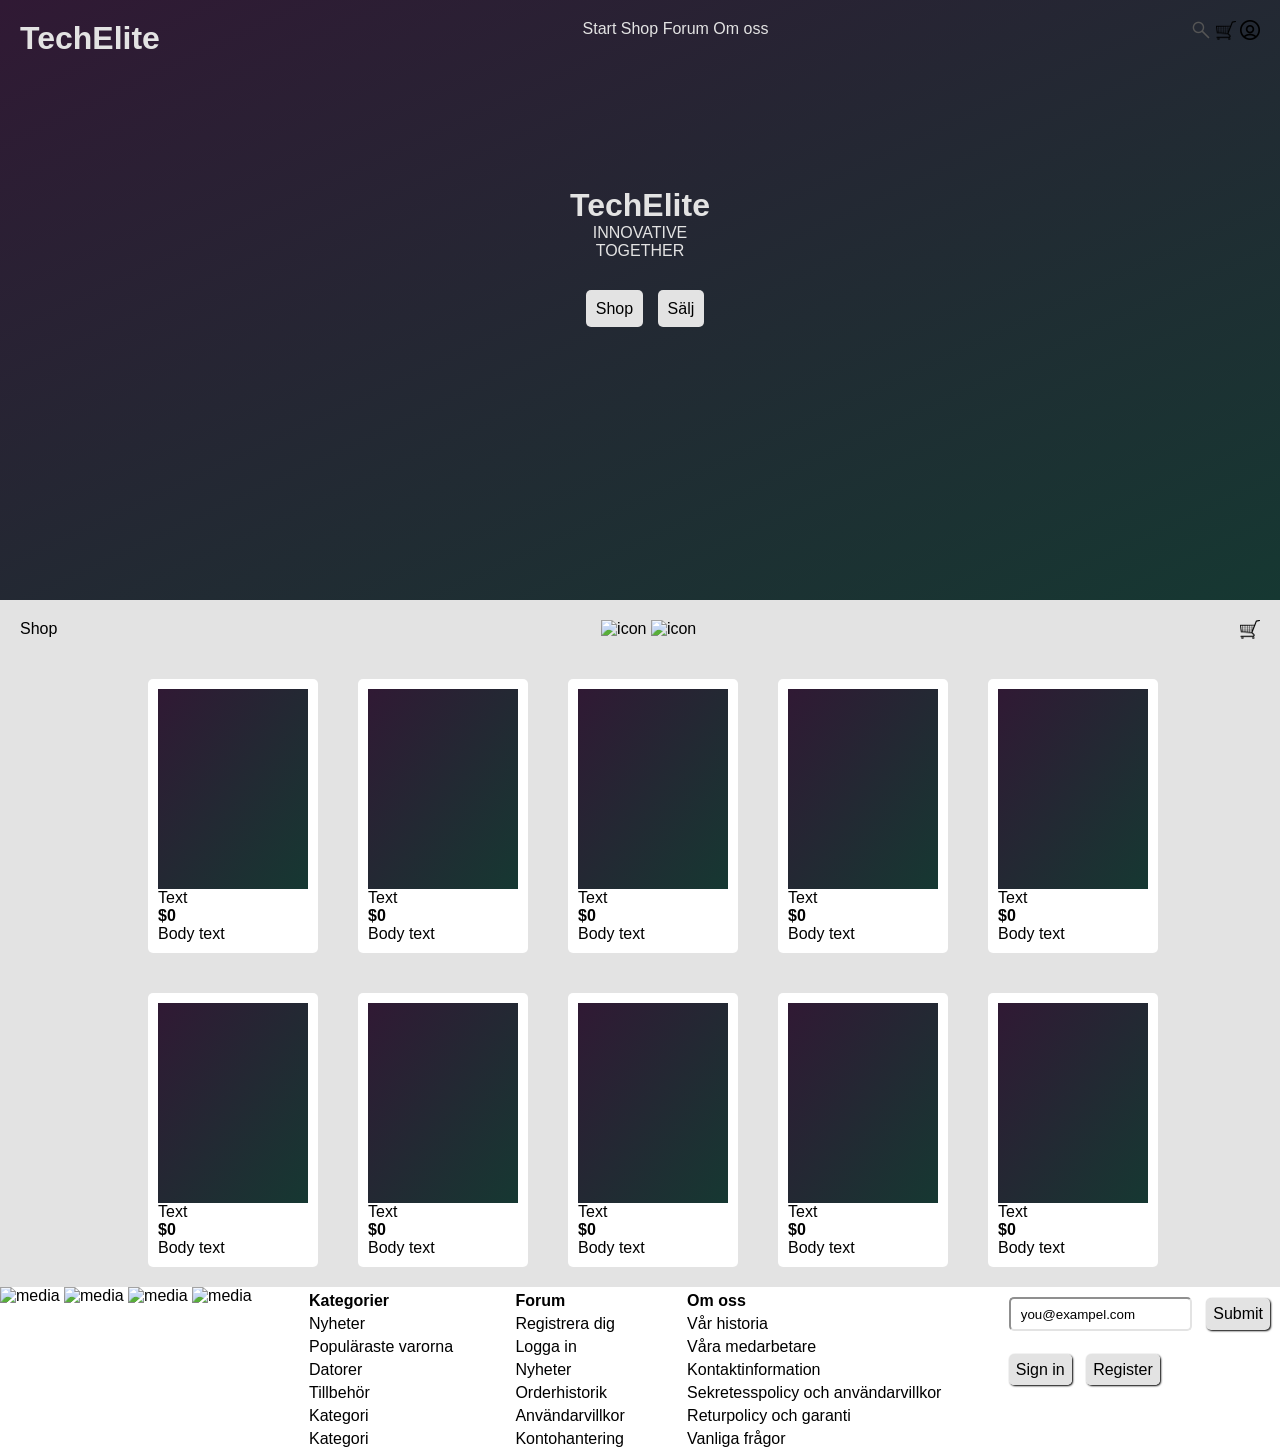
==== index.html @ 3feb5c31 "first commit" ====
<!DOCTYPE html>
<html lang="en">
<head>
    <meta charset="UTF-8">
    <meta name="viewport" content="width=device-width, initial-scale=1.0">
    <title>TechElite</title>
    <link rel="stylesheet" href="style.css">
</head>
<body>
    <header>
        <div class="menu">
            <h1>TechElite</h1>
            <nav>
                <a href="">Start</a>
                <a href="">Shop</a>
                <a href="">Forum</a>
                <a href="">Om oss</a>
            </nav>
            <div class="icons">
                <img src="img/sök.png" alt="Sök">
                <img src="img/cart.png" alt="Varukorg">
                <img src="img/account.png" alt="Logga in">
            </div>
        </div>
        <div class="header-content">
            <h1>TechElite</h1>
            <p>INNOVATIVE</p>
            <p>TOGETHER</p>
            <div class="links">
                <a href="">Shop</a>
                <a href="">Sälj</a>
            </div>
        </div>
    </header>
    <main>
        <div class="filter">
            <p>Shop</p>
            <div class="filter-icons">
                <img src="" alt="icon">
                <img src="" alt="icon">
            </div>
            <img src="img/cart.png" alt="cart">
        </div>
        <article>
            <section>
                <div></div>
                <p>Text</p>
                <p><b>$0</b></p>
                <p>Body text</p>
            </section>
            <section>
                <div></div>
                <p>Text</p>
                <p><b>$0</b></p>
                <p>Body text</p>
            </section>
            <section>
                <div></div>
                <p>Text</p>
                <p><b>$0</b></p>
                <p>Body text</p>
            </section>
            <section>
                <div></div>
                <p>Text</p>
                <p><b>$0</b></p>
                <p>Body text</p>
            </section>
            <section>
                <div></div>
                <p>Text</p>
                <p><b>$0</b></p>
                <p>Body text</p>
            </section>
        </article>
        <article>
            <section>
                <div></div>
                <p>Text</p>
                <p><b>$0</b></p>
                <p>Body text</p>
            </section>
            <section>
                <div></div>
                <p>Text</p>
                <p><b>$0</b></p>
                <p>Body text</p>
            </section>
            <section>
                <div></div>
                <p>Text</p>
                <p><b>$0</b></p>
                <p>Body text</p>
            </section>
            <section>
                <div></div>
                <p>Text</p>
                <p><b>$0</b></p>
                <p>Body text</p>
            </section>
            <section>
                <div></div>
                <p>Text</p>
                <p><b>$0</b></p>
                <p>Body text</p>
            </section>
        </article>
    </main>
    <footer>
        <div class="social-media">
            <img src="" alt="media">
            <img src="" alt="media">
            <img src="" alt="media">
            <img src="" alt="media">
        </div>
        <div class="categories">
            <p><b>Kategorier</b></p>
            <p>Nyheter</p>
            <p>Populäraste varorna</p>
            <p>Datorer</p>
            <p>Tillbehör</p>
            <p>Kategori</p>
            <p>Kategori</p>
        </div>
        <div class="forum">
            <p><b>Forum</b></p>
            <p>Registrera dig</p>
            <p>Logga in</p>
            <p>Nyheter</p>
            <p>Orderhistorik</p>
            <p>Användarvillkor</p>
            <p>Kontohantering</p>
        </div>
        <div class="About">
            <p><b>Om oss</b></p>
            <p>Vår historia</p>
            <p>Våra medarbetare</p>
            <p>Kontaktinformation</p>
            <p>Sekretesspolicy och användarvillkor</p>
            <p>Returpolicy och garanti</p>
            <p>Vanliga frågor</p>
        </div>
        <div class="shortcuts">
            <div class="subscribe">
                <input type="text" id="subscribe" name="subscribe" value="you@exampel.com">
                <input type="submit" id="submit" value="Submit">
            </div>
            <div class="footer-buttons">
                <a href="">Sign in</a>
                <a href="">Register</a>
            </div>
        </div>
    </footer>
</body>
</html>
---- style.css ----
* {
    margin: 0;
    padding: 0;
}

body {
    font-family: Arial, Helvetica, sans-serif;
    background-color: #e3e3e3ff;
}

body a {
    text-decoration: none;
    color: #e3e3e3ff;
}

header {
    background-image: linear-gradient(to bottom right, #301934ff, #163832ff);
    color: #e3e3e3ff;
    height: 600px;
}

.menu, .filter {
    display: flex;
    flex-direction: row;
    justify-content: space-between;
    padding: 20px;
}

.icons img, .filter img {
    width: 20px;
}

.header-content {
    text-align: center;
    margin-top: 110px;
}

.links {
    margin-top: 40px;
}

.links a{
    background-color: #e3e3e3ff;
    color: black;
    padding: 10px;
    border-radius: 5px;
    margin-left: 10px;
}

article {
    display: flex;
    flex-direction: row;
    justify-content: space-between;
    width: 80%;
    margin: auto;
}

section {
    flex-direction: column;
    background-color: white;
    padding: 10px;
    margin: 20px;
    border-radius: 5px;
}

section div {
    height: 200px;
    width: 150px;
    background-image: linear-gradient(to bottom right, #301934ff, #163832ff);
}

footer {
    display: flex;
    flex-direction: row;
    justify-content: space-between;
    background-color: white;
    color: black;
}

footer p {
    margin: 5px;
}

.subscribe {
    padding: 10px;
    margin-bottom: 20px;
}

#subscribe {
    height: 30px;
    border-radius: 5px;
    border-color: #e3e3e3ff;
    padding-left: 10px;
}

.footer-buttons a, #submit{
    background-color: #e3e3e3ff;
    color: black;
    padding: 7px;
    border-radius: 5px;
    margin-left: 10px;
    box-shadow: 1px 1px 2px;
}

#submit {
    border: none;
    font-size: 16px;
}
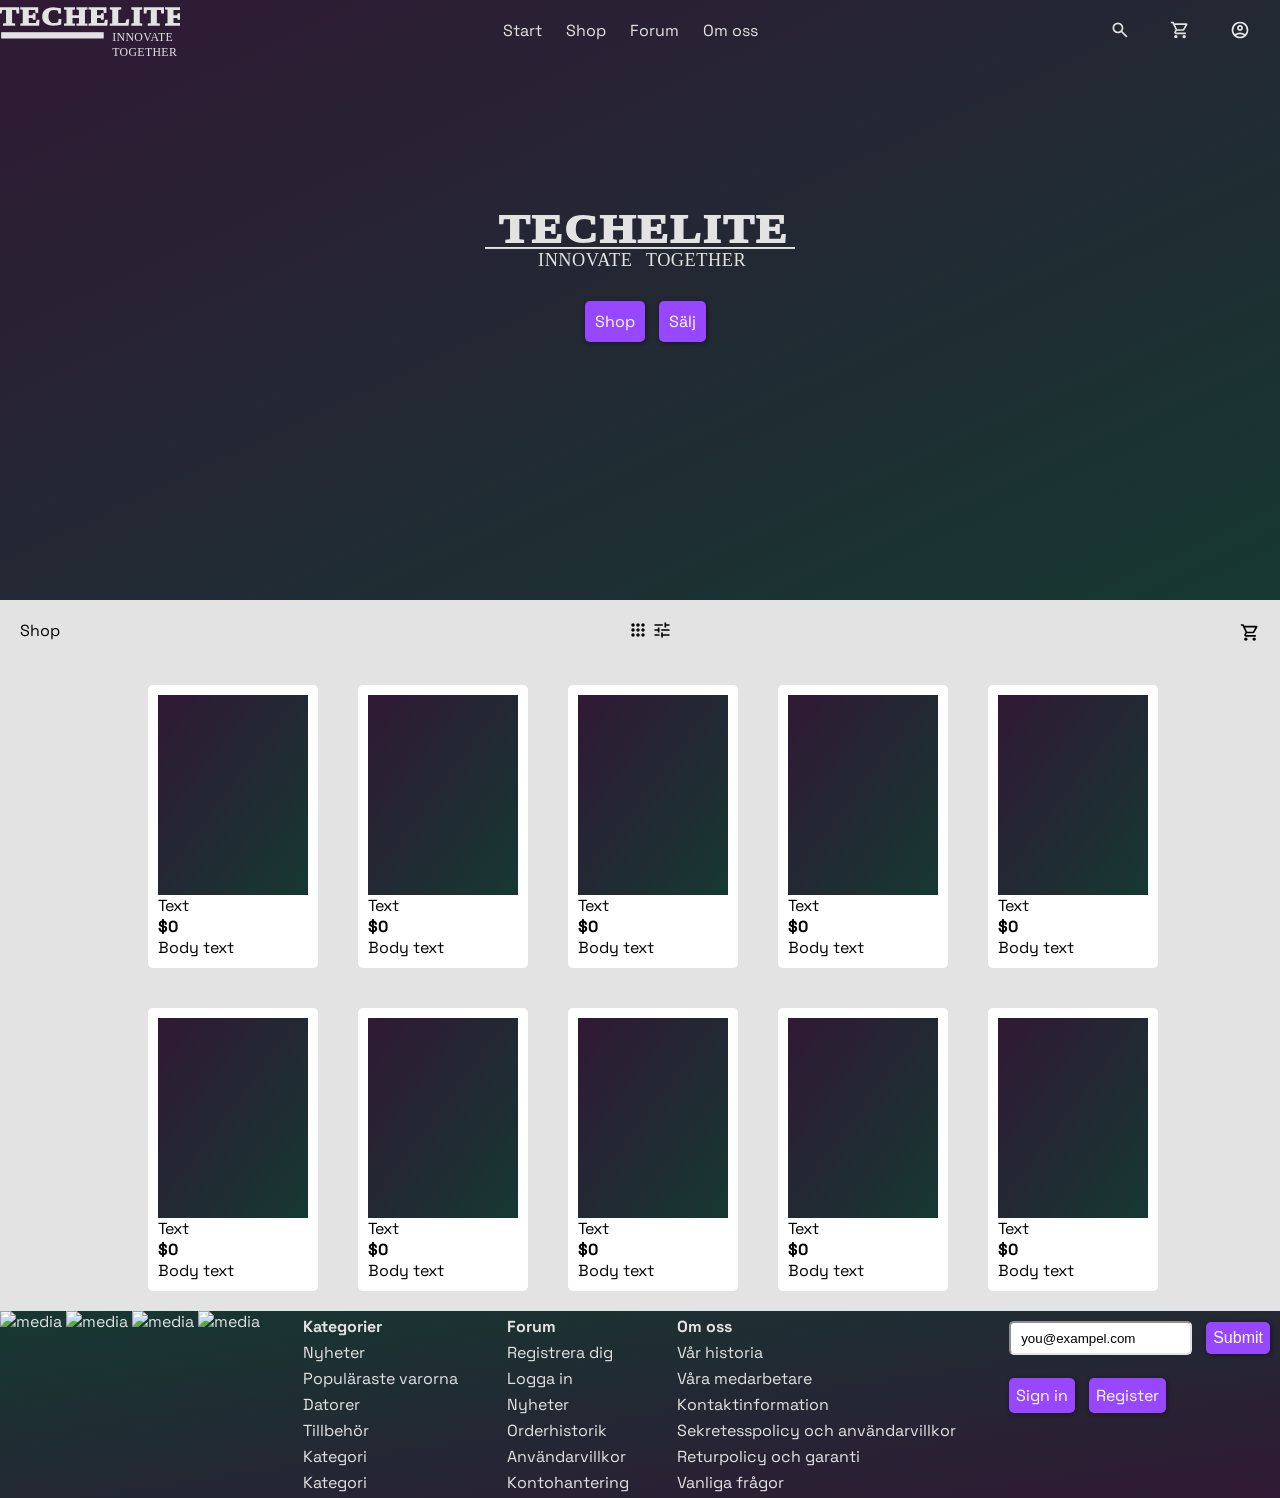
==== commit 1306e8b8: "Continued basic style" ====
--- a/index.html
+++ b/index.html
@@ -5,11 +5,16 @@
     <meta name="viewport" content="width=device-width, initial-scale=1.0">
     <title>TechElite</title>
     <link rel="stylesheet" href="style.css">
+    <link rel="preconnect" href="https://fonts.googleapis.com">
+<link rel="preconnect" href="https://fonts.gstatic.com" crossorigin>
+<link href="https://fonts.googleapis.com/css2?family=Space+Grotesk:wght@300..700&display=swap" rel="stylesheet">
+<link rel="stylesheet" href="https://fonts.googleapis.com/css2?family=Material+Symbols+Outlined:opsz,wght,FILL,GRAD@20..48,100..700,0..1,-50..200&icon_names=shopping_cart" />
+
 </head>
 <body>
     <header>
         <div class="menu">
-            <h1>TechElite</h1>
+            <a href="index.html"><img class="logo" src="img/Logotyper/TechElite.grey.svg" alt="Logotyp"></a>
             <nav>
                 <a href="">Start</a>
                 <a href="">Shop</a>
@@ -17,18 +22,18 @@
                 <a href="">Om oss</a>
             </nav>
             <div class="icons">
-                <img src="img/sök.png" alt="Sök">
-                <img src="img/cart.png" alt="Varukorg">
-                <img src="img/account.png" alt="Logga in">
+                <img src="img/search.svg" alt="Sök">
+                <img src="img/cart.svg" alt="Varukorg">
+                <img src="img/account.svg" alt="Logga in">
             </div>
         </div>
         <div class="header-content">
-            <h1>TechElite</h1>
-            <p>INNOVATIVE</p>
-            <p>TOGETHER</p>
+            <div class="img-box">
+                <img src="img/Logotyper/TechElite.grey.alt2.2.svg" alt="Logotyp 2">
+            </div>
             <div class="links">
-                <a href="">Shop</a>
-                <a href="">Sälj</a>
+                <a class="btn" href="">Shop</a>
+                <a class="btn" href="">Sälj</a>
             </div>
         </div>
     </header>
@@ -36,10 +41,10 @@
         <div class="filter">
             <p>Shop</p>
             <div class="filter-icons">
-                <img src="" alt="icon">
-                <img src="" alt="icon">
+                <img src="img/category_blck.svg" alt="icon">
+                <img src="img/filter_blck.svg" alt="icon">
             </div>
-            <img src="img/cart.png" alt="cart">
+            <img src="img/cart_blck.svg" alt="cart">
         </div>
         <article>
             <section>
@@ -143,11 +148,11 @@
         <div class="shortcuts">
             <div class="subscribe">
                 <input type="text" id="subscribe" name="subscribe" value="you@exampel.com">
-                <input type="submit" id="submit" value="Submit">
+                <input class="btn" type="submit" id="submit" value="Submit">
             </div>
             <div class="footer-buttons">
-                <a href="">Sign in</a>
-                <a href="">Register</a>
+                <a class="btn" href="">Sign in</a>
+                <a class="btn" href="">Register</a>
             </div>
         </div>
     </footer>
--- a/style.css
+++ b/style.css
@@ -1,10 +1,21 @@
+/* 
+Färger:
+Mörkgrön #163832ff
+Mörklila #301934ff
+Ljusgrå #e3e3e3ff
+Blå-lila #9747ffff
+Rosa-lila #a948b3ff
+
+*/
+
+
 * {
     margin: 0;
     padding: 0;
 }
 
 body {
-    font-family: Arial, Helvetica, sans-serif;
+    font-family: "Space Grotesk", sans-serif;
     background-color: #e3e3e3ff;
 }
 
@@ -19,10 +30,42 @@
     height: 600px;
 }
 
+.logo {
+    width: 180px;
+    margin-top: 5px; /* Kanske behöver lösas på bättre sätt*/
+}
+
+.menu {
+    display: flex;
+    align-items: center;
+    max-width: 1400px;
+    margin: 0 auto;
+
+}
+
+nav a {
+    margin: 0 10px;
+}
+
+nav a:hover{
+    font-weight: bold;
+}
+
 .menu, .filter {
     display: flex;
     flex-direction: row;
     justify-content: space-between;
+}
+
+.icons{
+    display: flex;
+    flex-direction: row;
+    justify-content: space-around;
+    padding: 10px;
+    width: 180px;;
+}
+
+.filter {
     padding: 20px;
 }
 
@@ -31,20 +74,30 @@
 }
 
 .header-content {
-    text-align: center;
-    margin-top: 110px;
+    display: flex;
+    flex-direction: column;
+    row-gap: 40px;
+    align-items: center;
+    height: 100%;
 }
 
-.links {
-    margin-top: 40px;
+.img-box {
+    margin-top: 150px;
 }
 
-.links a{
-    background-color: #e3e3e3ff;
-    color: black;
+
+.btn {
+    background-color: #9747ffff;
+    color: white;
     padding: 10px;
     border-radius: 5px;
     margin-left: 10px;
+    filter: drop-shadow(1px 1px 2px rgba(0, 0, 0, 0.479));
+}
+
+.btn:hover {
+    background-color: rgb(167, 100, 255);
+    font-weight: bold;
 }
 
 article {
@@ -73,8 +126,8 @@
     display: flex;
     flex-direction: row;
     justify-content: space-between;
-    background-color: white;
-    color: black;
+    background-image: linear-gradient(to bottom right, #163832ff, #301934ff);
+    color: #e3e3e3ff;
 }
 
 footer p {
@@ -94,12 +147,12 @@
 }
 
 .footer-buttons a, #submit{
-    background-color: #e3e3e3ff;
-    color: black;
+    /* background-color: #e3e3e3ff;
+    color: black; */
     padding: 7px;
     border-radius: 5px;
     margin-left: 10px;
-    box-shadow: 1px 1px 2px;
+    /* box-shadow: 1px 1px 2px; */
 }
 
 #submit {
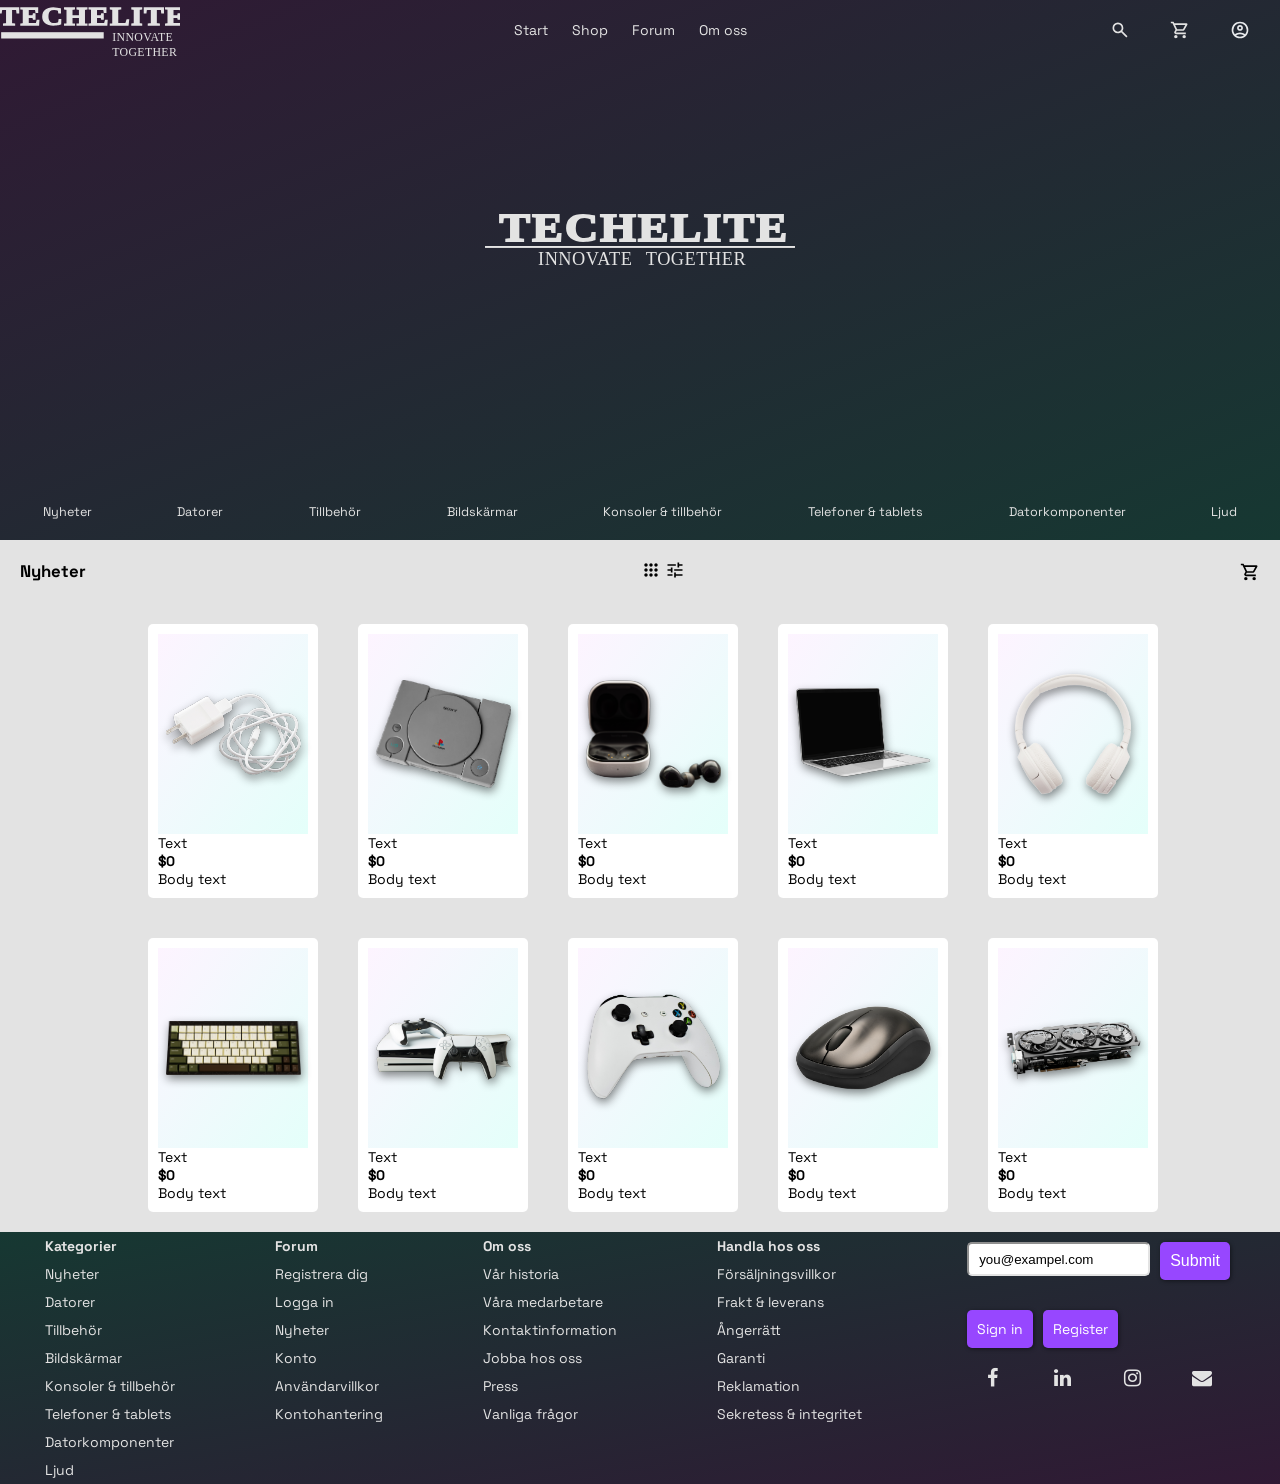
==== commit cd5a9b5e: "Organized files, added product images, edited footer, header, menu etc." ====
--- a/index.html
+++ b/index.html
@@ -4,17 +4,18 @@
     <meta charset="UTF-8">
     <meta name="viewport" content="width=device-width, initial-scale=1.0">
     <title>TechElite</title>
-    <link rel="stylesheet" href="style.css">
+    <link rel="stylesheet" href="CSS/index.css">
     <link rel="preconnect" href="https://fonts.googleapis.com">
 <link rel="preconnect" href="https://fonts.gstatic.com" crossorigin>
 <link href="https://fonts.googleapis.com/css2?family=Space+Grotesk:wght@300..700&display=swap" rel="stylesheet">
 <link rel="stylesheet" href="https://fonts.googleapis.com/css2?family=Material+Symbols+Outlined:opsz,wght,FILL,GRAD@20..48,100..700,0..1,-50..200&icon_names=shopping_cart" />
+<link rel="stylesheet" href="https://cdnjs.cloudflare.com/ajax/libs/font-awesome/4.7.0/css/font-awesome.min.css">
 
 </head>
 <body>
     <header>
         <div class="menu">
-            <a href="index.html"><img class="logo" src="img/Logotyper/TechElite.grey.svg" alt="Logotyp"></a>
+            <a href="index.html"><img class="logo" src="img/Logos/TechElite.grey.svg" alt="Logotyp"></a>
             <nav>
                 <a href="">Start</a>
                 <a href="">Shop</a>
@@ -22,57 +23,74 @@
                 <a href="">Om oss</a>
             </nav>
             <div class="icons">
-                <img src="img/search.svg" alt="Sök">
-                <img src="img/cart.svg" alt="Varukorg">
-                <img src="img/account.svg" alt="Logga in">
+                <img src="img/Icons/search.svg" alt="Sök">
+                <img src="img/Icons/cart.svg" alt="Varukorg">
+                <img src="img/Icons/account.svg" alt="Logga in">
             </div>
         </div>
         <div class="header-content">
             <div class="img-box">
-                <img src="img/Logotyper/TechElite.grey.alt2.2.svg" alt="Logotyp 2">
-            </div>
-            <div class="links">
-                <a class="btn" href="">Shop</a>
-                <a class="btn" href="">Sälj</a>
-            </div>
+                <img class="logo2" src="img/Logos/TechElite.grey.alt2.2.svg" alt="Logotyp 2">
+            </div>
+            
+        </div>
+        <div class="links">
+            <a class="" href="#">Nyheter</a>
+            <a class="" href="#">Datorer</a>
+            <a class="" href="#">Tillbehör</a>
+            <a class="" href="#">Bildskärmar</a>
+            <a class="" href="#">Konsoler & tillbehör</a>
+            <a class="" href="#">Telefoner & tablets</a>
+            <a class="" href="#">Datorkomponenter</a>
+            <a class="" href="#">Ljud</a>
         </div>
     </header>
     <main>
         <div class="filter">
-            <p>Shop</p>
+            <h2>Nyheter</h2>
             <div class="filter-icons">
-                <img src="img/category_blck.svg" alt="icon">
-                <img src="img/filter_blck.svg" alt="icon">
-            </div>
-            <img src="img/cart_blck.svg" alt="cart">
+                <img src="img/Icons/category_blck.svg" alt="icon">
+                <img src="img/Icons/filter_blck.svg" alt="icon">
+            </div>
+            <img src="img/Icons/cart_blck.svg" alt="cart">
         </div>
         <article>
             <section>
-                <div></div>
-                <p>Text</p>
-                <p><b>$0</b></p>
-                <p>Body text</p>
-            </section>
-            <section>
-                <div></div>
-                <p>Text</p>
-                <p><b>$0</b></p>
-                <p>Body text</p>
-            </section>
-            <section>
-                <div></div>
-                <p>Text</p>
-                <p><b>$0</b></p>
-                <p>Body text</p>
-            </section>
-            <section>
-                <div></div>
-                <p>Text</p>
-                <p><b>$0</b></p>
-                <p>Body text</p>
-            </section>
-            <section>
-                <div></div>
+                <div class="products">
+                    <img src="img/Products/Charger/Charger2.svg" alt="">
+                </div>
+                <p>Text</p>
+                <p><b>$0</b></p>
+                <p>Body text</p>
+            </section>
+            <section>
+                <div class="products">
+                    <img src="img/Products/Consoles/Console2.svg" alt="">
+                </div>
+                <p>Text</p>
+                <p><b>$0</b></p>
+                <p>Body text</p>
+            </section>
+            <section>
+                <div class="products">
+                    <img src="img/Products/Earbuds/Buds2.svg" alt="">
+                </div>
+                <p>Text</p>
+                <p><b>$0</b></p>
+                <p>Body text</p>
+            </section>
+            <section>
+                <div class="products">
+                    <img src="img/Products/Laptop/Laptop1.svg" alt="">
+                </div>
+                <p>Text</p>
+                <p><b>$0</b></p>
+                <p>Body text</p>
+            </section>
+            <section>
+                <div class="products">
+                    <img src="img/Products/Headphones/Headphones1.svg" alt="">
+                </div>
                 <p>Text</p>
                 <p><b>$0</b></p>
                 <p>Body text</p>
@@ -80,31 +98,41 @@
         </article>
         <article>
             <section>
-                <div></div>
-                <p>Text</p>
-                <p><b>$0</b></p>
-                <p>Body text</p>
-            </section>
-            <section>
-                <div></div>
-                <p>Text</p>
-                <p><b>$0</b></p>
-                <p>Body text</p>
-            </section>
-            <section>
-                <div></div>
-                <p>Text</p>
-                <p><b>$0</b></p>
-                <p>Body text</p>
-            </section>
-            <section>
-                <div></div>
-                <p>Text</p>
-                <p><b>$0</b></p>
-                <p>Body text</p>
-            </section>
-            <section>
-                <div></div>
+                <div class="products">
+                    <img src="img/Products/Keyboard/Keyboard1.svg" alt="">
+                </div>
+                <p>Text</p>
+                <p><b>$0</b></p>
+                <p>Body text</p>
+            </section>
+            <section>
+                <div class="products">
+                    <img src="img/Products/Consoles/Console1.svg" alt="">
+                </div>
+                <p>Text</p>
+                <p><b>$0</b></p>
+                <p>Body text</p>
+            </section>
+            <section>
+                <div class="products">
+                    <img src="img/Products/Controllers/Controller3.svg" alt="">
+                </div>
+                <p>Text</p>
+                <p><b>$0</b></p>
+                <p>Body text</p>
+            </section>
+            <section>
+                <div class="products">
+                    <img src="img/Products/Mouse/Mouse1.svg" alt="">
+                </div>
+                <p>Text</p>
+                <p><b>$0</b></p>
+                <p>Body text</p>
+            </section>
+            <section>
+                <div class="products">
+                    <img src="img/Products/Components/GPU3.svg" alt="">
+                </div>
                 <p>Text</p>
                 <p><b>$0</b></p>
                 <p>Body text</p>
@@ -112,49 +140,64 @@
         </article>
     </main>
     <footer>
-        <div class="social-media">
-            <img src="" alt="media">
-            <img src="" alt="media">
-            <img src="" alt="media">
-            <img src="" alt="media">
-        </div>
-        <div class="categories">
-            <p><b>Kategorier</b></p>
-            <p>Nyheter</p>
-            <p>Populäraste varorna</p>
-            <p>Datorer</p>
-            <p>Tillbehör</p>
-            <p>Kategori</p>
-            <p>Kategori</p>
-        </div>
-        <div class="forum">
-            <p><b>Forum</b></p>
-            <p>Registrera dig</p>
-            <p>Logga in</p>
-            <p>Nyheter</p>
-            <p>Orderhistorik</p>
-            <p>Användarvillkor</p>
-            <p>Kontohantering</p>
-        </div>
-        <div class="About">
-            <p><b>Om oss</b></p>
-            <p>Vår historia</p>
-            <p>Våra medarbetare</p>
-            <p>Kontaktinformation</p>
-            <p>Sekretesspolicy och användarvillkor</p>
-            <p>Returpolicy och garanti</p>
-            <p>Vanliga frågor</p>
-        </div>
-        <div class="shortcuts">
-            <div class="subscribe">
-                <input type="text" id="subscribe" name="subscribe" value="you@exampel.com">
-                <input class="btn" type="submit" id="submit" value="Submit">
-            </div>
-            <div class="footer-buttons">
-                <a class="btn" href="">Sign in</a>
-                <a class="btn" href="">Register</a>
-            </div>
-        </div>
+        <div class="footer-content">
+            <div class="categories">
+                <p><b>Kategorier</b></p>
+                <a class="footer-cat" href="">Nyheter</a>
+                <a class="footer-cat" href="">Datorer</a>
+                <a class="footer-cat" href="">Tillbehör</a>
+                <a class="footer-cat" href="">Bildskärmar</a>
+                <a class="footer-cat" href="">Konsoler & tillbehör</a>
+                <a class="footer-cat" href="">Telefoner & tablets</a>
+                <a class="footer-cat" href="">Datorkomponenter</a>
+                <a class="footer-cat" href="">Ljud</a>
+            </div>
+            <div class="forum">
+                <p><b>Forum</b></p>
+                <a class="footer-cat" href="">Registrera dig</a>
+                <a class="footer-cat" href="">Logga in</a>
+                <a class="footer-cat" href="">Nyheter</a>
+                <a class="footer-cat" href="">Konto</a>
+                <a class="footer-cat" href="">Användarvillkor</a>
+                <a class="footer-cat" href="">Kontohantering</a>
+            </div>
+            <div class="About">
+                <p><b>Om oss</b></p>
+                <a class="footer-cat" href="">Vår historia</a>
+                <a class="footer-cat" href="">Våra medarbetare</a>
+                <a class="footer-cat" href="">Kontaktinformation</a>
+                <a class="footer-cat" href="">Jobba hos oss</a>
+                <a class="footer-cat" href="">Press</a>
+                <a class="footer-cat" href="">Vanliga frågor</a>
+            </div>
+            <div class="Handla">
+                <p><b>Handla hos oss</b></p>
+                <a class="footer-cat" href="">Försäljningsvillkor</a>
+                <a class="footer-cat" href="">Frakt & leverans</a>
+                <a class="footer-cat" href="">Ångerrätt</a>
+                <a class="footer-cat" href="">Garanti</a>
+                <a class="footer-cat" href="">Reklamation</a>
+                <a class="footer-cat" href="">Sekretess & integritet</a>    
+            </div>
+            <div class="shortcuts">
+                <div class="subscribe">
+                    <input type="text" id="subscribe" name="subscribe" value="you@exampel.com">
+                    <input class="btn" type="submit" id="submit" value="Submit">
+                </div>
+                <div class="footer-buttons">
+                    <a class="btn" href="">Sign in</a>
+                    <a class="btn" href="">Register</a>
+                </div>
+                <div class="socials">
+                    <div class="social-media">
+                        <a href="#" class="fa fa-facebook" style="font-size: 20px;"></a>
+                        <a href="#" class="fa fa-linkedin" style="font-size: 20px;"></a>
+                        <a href="#" class="fa fa-instagram" style="font-size: 20px;"></a>
+                        <a href="#" class="fa fa-envelope" style="font-size: 20px;"></a>
+                    </div>
+                </div>
+            </div>
+        </div>        
     </footer>
 </body>
 </html>
--- a/CSS/index.css
+++ b/CSS/index.css
@@ -0,0 +1,231 @@
+/* 
+Färger:
+Mörkgrön #163832ff
+Mörklila #301934ff
+Ljusgrå #e3e3e3ff
+Blå-lila #9747ffff
+Rosa-lila #a948b3ff
+
+*/
+
+
+* {
+    margin: 0;
+    padding: 0;
+}
+
+body {
+    font-family: "Space Grotesk", sans-serif;
+    background-color: #e3e3e3ff;
+    font-size: 14px;
+}
+
+body a {
+    text-decoration: none;
+    color: #e3e3e3ff;
+}
+
+header {
+    display: flex;
+    flex-direction: column;
+    background-image: linear-gradient(to bottom right, #301934ff, #163832ff);
+    color: #e3e3e3ff;
+    height: 60vh;
+}
+
+.logo {
+    width: 180px;
+    margin-top: 5px; /* Kanske behöver lösas på bättre sätt*/
+}
+
+h2 {
+    font-size: 1.2em;
+}
+
+.menu {
+    align-self: start;
+    display: flex;
+    flex-direction: row;
+    align-items: center;
+    justify-content: center;
+    max-width: 1400px;
+    width: 100%;
+    margin: 0 auto;
+
+}
+
+nav a {
+    margin: 0 10px;
+}
+
+nav a:hover{
+    font-weight: bold;
+}
+
+.menu, .filter {
+    display: flex;
+    flex-direction: row;
+    justify-content: space-between;
+}
+
+.icons{
+    display: flex;
+    flex-direction: row;
+    justify-content: space-around;
+    padding: 10px;
+    width: 180px;;
+}
+
+.filter {
+    padding: 20px;
+}
+
+.icons img, .filter img {
+    width: 20px;
+}
+
+.header-content {
+    position: relative;
+    display: flex;
+    flex-direction: column;
+    align-items: center;
+
+}
+
+.img-box {
+    margin-top: 150px;
+}
+
+.links {
+    display: flex;
+    flex-direction: row;
+    justify-content: space-around;
+    width: 100%;
+    max-width: 1400px;
+    margin: auto auto 20px auto;
+    font-size: 0.9em;
+}
+
+.links a:hover {
+    text-decoration: underline;
+}
+
+.btn {
+    background-color: #9747ffff;
+    color: white;
+    padding: 10px;
+    border-radius: 5px;
+    margin-left: 10px;
+    filter: drop-shadow(1px 1px 2px rgba(0, 0, 0, 0.479));
+}
+
+.btn:hover {
+    background-color: rgb(167, 100, 255);
+    font-weight: bold;
+}
+
+article {
+    display: flex;
+    flex-direction: row;
+    justify-content: space-between;
+    width: 80%;
+    margin: auto;
+}
+
+section {
+    flex-direction: column;
+    background-color: white;
+    padding: 10px;
+    margin: 20px;
+    border-radius: 5px;
+}
+
+section div {
+    display: flex;
+    align-items: center;
+    justify-content: center;
+    height: 200px;
+    width: 150px;
+    background-image: linear-gradient(to bottom right, rgb(253, 244, 255), rgb(228, 255, 250));
+}
+
+.products img {
+    max-height: 60%;
+    max-width: 90%;
+    filter: drop-shadow(1px 4px 5px rgba(0, 0, 0, 0.479));
+}
+
+footer {
+    display: flex;
+    justify-content: center;
+    width: 100%;
+    background-image: linear-gradient(to bottom right, #163832ff, #301934ff);
+    color: #e3e3e3ff;
+}
+
+.footer-content {
+    max-width: 1200px;
+    width: 100%;
+    display: flex;
+    flex-direction: row;
+    justify-content: space-between;
+}
+.footer-content div {
+    display: flex;
+    flex-direction: column;
+}
+
+.shortcuts div {
+    display: flex;
+    flex-direction: row;
+    row-gap: 10px;
+}
+
+footer p, .footer-cat{
+    margin: 5px;
+}
+
+.footer-cat:hover {
+    /* text-decoration: underline; */
+    /* transform: scale(1.3, 1.3); */
+    transform: translate(5%) scale(1.2);
+}
+
+.subscribe {
+    padding: 10px;
+    margin-bottom: 20px;
+    display: flex;
+    flex-direction: row;
+}
+
+
+#subscribe {
+    height: 30px;
+    border-radius: 5px;
+    border-color: #e3e3e3ff;
+    padding-left: 10px;
+}
+
+.footer-buttons a, #submit{
+    border-radius: 5px;
+    margin-left: 10px;
+    width: fit-content;
+}
+
+.fa {
+    margin: 20px;
+    width: 30px;
+    text-align: center;
+    text-decoration: none;
+}
+
+.fa:hover {
+    /* font-size: 18px;
+    transform: 3s; */
+    transform: scale(1.4);
+}
+
+#submit {
+    border: none;
+    font-size: 16px;
+}
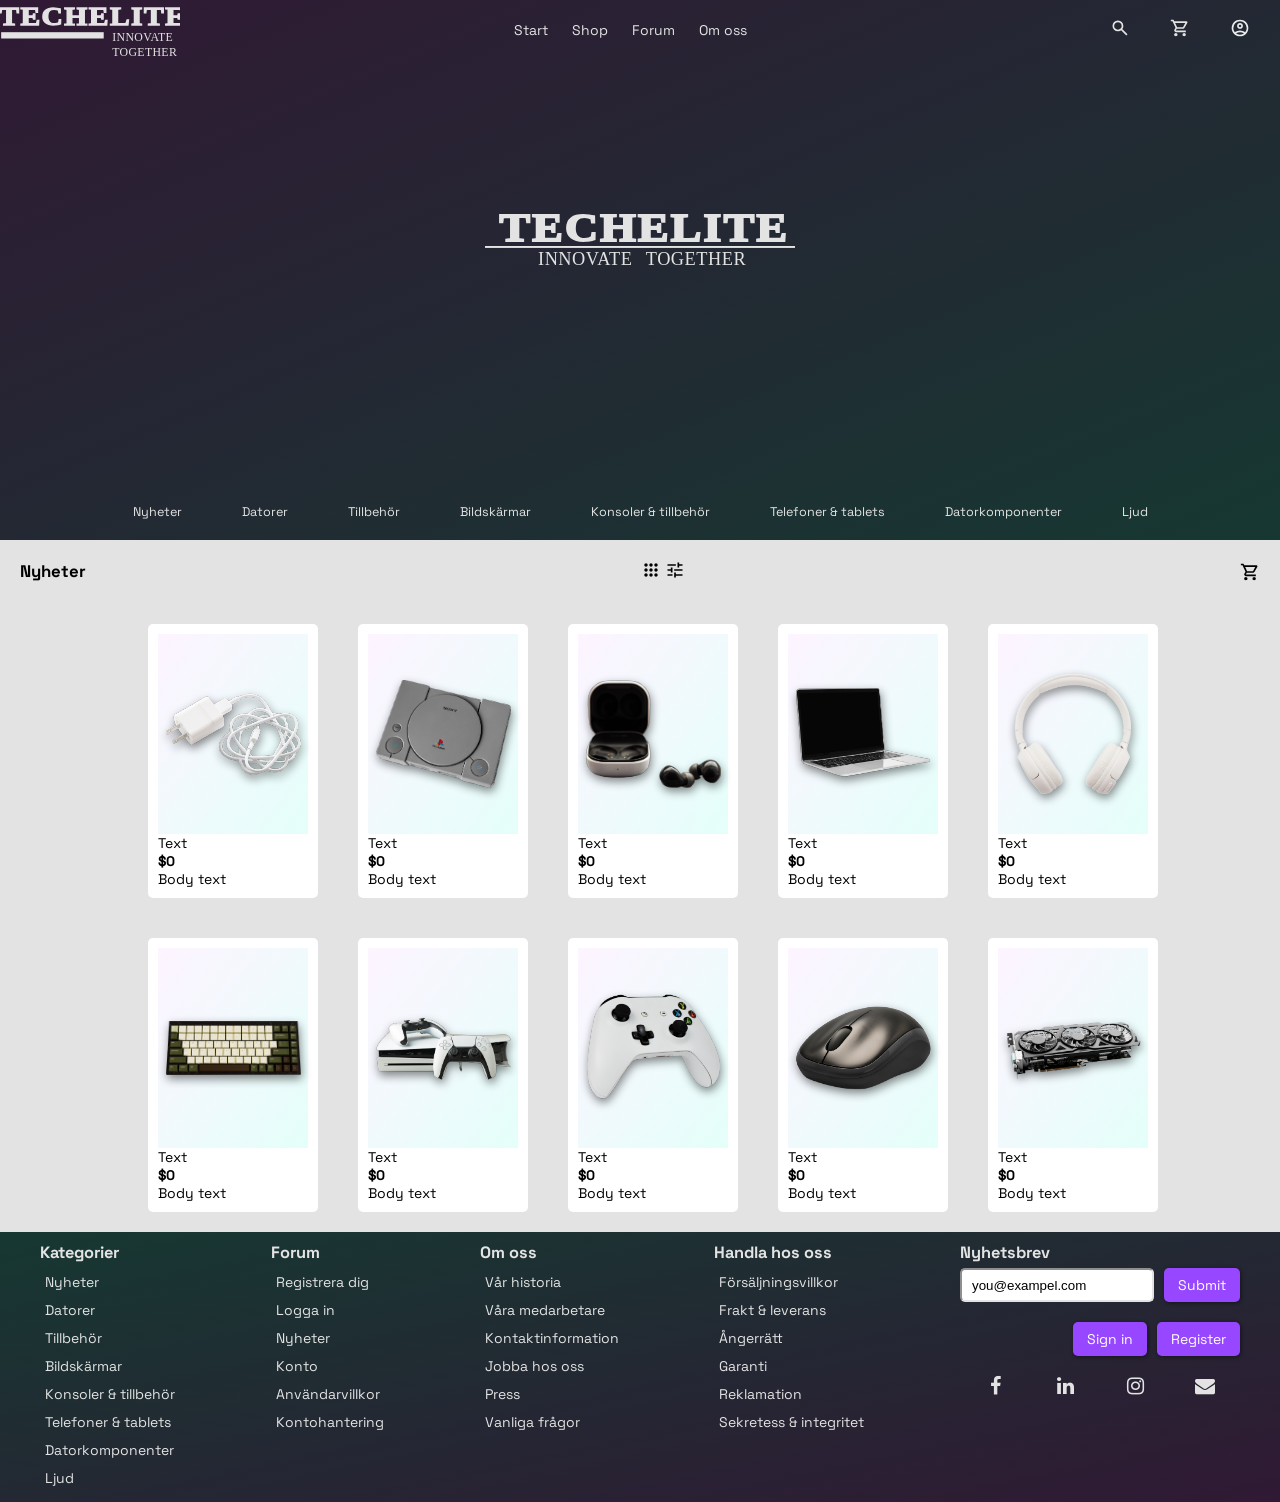
==== commit fc2eab81: "Organized files and fixed small styling inconsistencies" ====
--- a/index.html
+++ b/index.html
@@ -4,6 +4,7 @@
     <meta charset="UTF-8">
     <meta name="viewport" content="width=device-width, initial-scale=1.0">
     <title>TechElite</title>
+    <link rel="stylesheet" href="CSS/style.css">
     <link rel="stylesheet" href="CSS/index.css">
     <link rel="preconnect" href="https://fonts.googleapis.com">
 <link rel="preconnect" href="https://fonts.gstatic.com" crossorigin>
@@ -17,15 +18,15 @@
         <div class="menu">
             <a href="index.html"><img class="logo" src="img/Logos/TechElite.grey.svg" alt="Logotyp"></a>
             <nav>
-                <a href="">Start</a>
+                <a href="index.html">Start</a>
                 <a href="">Shop</a>
                 <a href="">Forum</a>
                 <a href="">Om oss</a>
             </nav>
             <div class="icons">
-                <img src="img/Icons/search.svg" alt="Sök">
-                <img src="img/Icons/cart.svg" alt="Varukorg">
-                <img src="img/Icons/account.svg" alt="Logga in">
+                <a href="#"><img src="img/Icons/search.svg" alt="Sök"></a>
+                <a href="#"><img src="img/Icons/cart.svg" alt="Varukorg"></a>
+                <a href="login.html"><img src="img/Icons/account.svg" alt="Logga in"></a>
             </div>
         </div>
         <div class="header-content">
@@ -142,7 +143,7 @@
     <footer>
         <div class="footer-content">
             <div class="categories">
-                <p><b>Kategorier</b></p>
+                <h3>Kategorier</h3>
                 <a class="footer-cat" href="">Nyheter</a>
                 <a class="footer-cat" href="">Datorer</a>
                 <a class="footer-cat" href="">Tillbehör</a>
@@ -153,7 +154,7 @@
                 <a class="footer-cat" href="">Ljud</a>
             </div>
             <div class="forum">
-                <p><b>Forum</b></p>
+                <h3>Forum</h3>
                 <a class="footer-cat" href="">Registrera dig</a>
                 <a class="footer-cat" href="">Logga in</a>
                 <a class="footer-cat" href="">Nyheter</a>
@@ -162,7 +163,7 @@
                 <a class="footer-cat" href="">Kontohantering</a>
             </div>
             <div class="About">
-                <p><b>Om oss</b></p>
+                <h3>Om oss</h3>
                 <a class="footer-cat" href="">Vår historia</a>
                 <a class="footer-cat" href="">Våra medarbetare</a>
                 <a class="footer-cat" href="">Kontaktinformation</a>
@@ -171,7 +172,7 @@
                 <a class="footer-cat" href="">Vanliga frågor</a>
             </div>
             <div class="Handla">
-                <p><b>Handla hos oss</b></p>
+                <h3>Handla hos oss</h3>
                 <a class="footer-cat" href="">Försäljningsvillkor</a>
                 <a class="footer-cat" href="">Frakt & leverans</a>
                 <a class="footer-cat" href="">Ångerrätt</a>
@@ -180,6 +181,7 @@
                 <a class="footer-cat" href="">Sekretess & integritet</a>    
             </div>
             <div class="shortcuts">
+                <h3>Nyhetsbrev</h3>
                 <div class="subscribe">
                     <input type="text" id="subscribe" name="subscribe" value="you@exampel.com">
                     <input class="btn" type="submit" id="submit" value="Submit">
--- a/CSS/style.css
+++ b/CSS/style.css
@@ -0,0 +1,219 @@
+/* 
+Färger:
+Mörkgrön #163832ff
+Mörklila #301934ff
+Ljusgrå #e3e3e3ff
+Blå-lila #9747ffff
+Rosa-lila #a948b3ff
+
+*/
+
+
+* {
+    margin: 0;
+    padding: 0;
+}
+
+body {
+    font-family: "Space Grotesk", sans-serif;
+    background-color: #e3e3e3ff;
+    font-size: 14px;
+    min-height: 100vh;
+}
+
+body a {
+    text-decoration: none;
+    color: #e3e3e3ff;
+}
+
+header {
+    display: flex;
+    flex-direction: column;
+    background-image: linear-gradient(to bottom right, #301934ff, #163832ff);
+    color: #e3e3e3ff;
+
+}
+
+.logo {
+    width: 180px;
+    margin-top: 5px; /* Kanske behöver lösas på bättre sätt*/
+}
+
+
+.menu {
+    align-self: start;
+    display: flex;
+    flex-direction: row;
+    align-items: center;
+    justify-content: center;
+    max-width: 1400px;
+    width: 100%;
+    margin: 0 auto;
+
+}
+
+nav a {
+    margin: 0 10px;
+}
+
+nav a:hover{
+    font-weight: bold;
+}
+
+.menu {
+    display: flex;
+    flex-direction: row;
+    justify-content: space-between;
+}
+
+.icons{
+    display: flex;
+    flex-direction: row;
+    justify-content: space-around;
+    padding: 10px;
+    width: 180px;
+}
+
+.icons img {
+    width: 20px;
+}
+
+.links {
+    display: flex;
+    flex-direction: row;
+    justify-content: center;
+    align-items: center;
+    width: 100%;
+    max-width: 1400px;
+    margin: auto auto 20px auto;
+    font-size: 0.9em;
+}
+
+.links a {
+    margin: 0 30px;
+}
+
+.links a:hover {
+    text-decoration: underline;
+}
+
+.btn {
+    background-color: #9747ffff;
+    color: white;
+    padding: 8px 14px;
+    border-radius: 5px;
+    filter: drop-shadow(1px 1px 2px rgba(0, 0, 0, 0.479));
+}
+
+.btn:hover {
+    background-color: rgb(167, 100, 255);
+    transform: scale(1.05);
+}
+
+footer btn {
+    margin-left: 10px;
+}
+
+h3 {
+    margin-bottom: 5px;;
+}
+
+footer {
+    display: flex;
+    justify-content: center;
+    left: 0;
+    bottom: 0;
+    position:static;
+    width: 100%;
+    background-image: linear-gradient(to bottom right, #163832ff, #301934ff);
+    color: #e3e3e3ff;
+    padding-top: 10px;
+    padding-bottom: 10px;
+}
+
+.footer-content {
+    max-width: 1200px;
+    width: 100%;
+    display: flex;
+    flex-direction: row;
+    justify-content: space-between;
+}
+.footer-content div {
+    display: flex;
+    flex-direction: column;
+}
+
+.shortcuts {
+    display: flex;
+    flex-direction: column;
+    height: 100%;
+}
+
+.socials {
+    display: flex;
+}
+
+
+
+.shortcuts div {
+    display: flex;
+    flex-direction: row;
+    row-gap: 10px;
+}
+
+footer p, .footer-cat{
+    margin: 5px;
+}
+
+.footer-cat:hover {
+    /* text-decoration: underline; */
+    /* transform: scale(1.3, 1.3); */
+    transform: translate(5%) scale(1.2);
+}
+
+.subscribe {
+
+    margin-bottom: 20px;
+    display: flex;
+    flex-direction: row;
+}
+
+
+#subscribe {
+    height: 30px;
+    border-radius: 5px;
+    border-color: #e3e3e3ff;
+    padding-left: 10px;
+    padding-right: 10px;
+    width: 100%;
+}
+
+.footer-buttons a, #submit{
+    border-radius: 5px;
+    margin-left: 10px;
+}
+
+.footer-buttons {
+    display: flex;
+    flex-direction: row;
+    margin: 0 0 0 auto;
+}
+
+.fa {
+    margin: 20px;
+    width: 30px;
+    text-align: center;
+    text-decoration: none;
+}
+
+.fa:hover {
+    /* font-size: 18px;
+    transform: 3s; */
+    transform: scale(1.4);
+}
+
+#submit {
+    border: none;
+    font-size: 14px;
+    font-family: "Space Grotesk", sans-serif;
+}
--- a/CSS/index.css
+++ b/CSS/index.css
@@ -9,78 +9,28 @@
 */
 
 
-* {
-    margin: 0;
-    padding: 0;
-}
-
-body {
-    font-family: "Space Grotesk", sans-serif;
-    background-color: #e3e3e3ff;
-    font-size: 14px;
-}
-
-body a {
-    text-decoration: none;
-    color: #e3e3e3ff;
-}
-
 header {
-    display: flex;
-    flex-direction: column;
-    background-image: linear-gradient(to bottom right, #301934ff, #163832ff);
-    color: #e3e3e3ff;
     height: 60vh;
 }
 
-.logo {
-    width: 180px;
-    margin-top: 5px; /* Kanske behöver lösas på bättre sätt*/
-}
 
 h2 {
     font-size: 1.2em;
 }
 
-.menu {
-    align-self: start;
-    display: flex;
-    flex-direction: row;
-    align-items: center;
-    justify-content: center;
-    max-width: 1400px;
-    width: 100%;
-    margin: 0 auto;
 
-}
-
-nav a {
-    margin: 0 10px;
-}
-
-nav a:hover{
-    font-weight: bold;
-}
-
-.menu, .filter {
+.filter {
     display: flex;
     flex-direction: row;
     justify-content: space-between;
 }
 
-.icons{
-    display: flex;
-    flex-direction: row;
-    justify-content: space-around;
-    padding: 10px;
-    width: 180px;;
-}
 
 .filter {
     padding: 20px;
 }
 
-.icons img, .filter img {
+.filter img {
     width: 20px;
 }
 
@@ -89,40 +39,17 @@
     display: flex;
     flex-direction: column;
     align-items: center;
-
 }
 
 .img-box {
     margin-top: 150px;
 }
 
-.links {
-    display: flex;
-    flex-direction: row;
-    justify-content: space-around;
-    width: 100%;
-    max-width: 1400px;
-    margin: auto auto 20px auto;
-    font-size: 0.9em;
-}
 
 .links a:hover {
     text-decoration: underline;
 }
 
-.btn {
-    background-color: #9747ffff;
-    color: white;
-    padding: 10px;
-    border-radius: 5px;
-    margin-left: 10px;
-    filter: drop-shadow(1px 1px 2px rgba(0, 0, 0, 0.479));
-}
-
-.btn:hover {
-    background-color: rgb(167, 100, 255);
-    font-weight: bold;
-}
 
 article {
     display: flex;
@@ -154,78 +81,3 @@
     max-width: 90%;
     filter: drop-shadow(1px 4px 5px rgba(0, 0, 0, 0.479));
 }
-
-footer {
-    display: flex;
-    justify-content: center;
-    width: 100%;
-    background-image: linear-gradient(to bottom right, #163832ff, #301934ff);
-    color: #e3e3e3ff;
-}
-
-.footer-content {
-    max-width: 1200px;
-    width: 100%;
-    display: flex;
-    flex-direction: row;
-    justify-content: space-between;
-}
-.footer-content div {
-    display: flex;
-    flex-direction: column;
-}
-
-.shortcuts div {
-    display: flex;
-    flex-direction: row;
-    row-gap: 10px;
-}
-
-footer p, .footer-cat{
-    margin: 5px;
-}
-
-.footer-cat:hover {
-    /* text-decoration: underline; */
-    /* transform: scale(1.3, 1.3); */
-    transform: translate(5%) scale(1.2);
-}
-
-.subscribe {
-    padding: 10px;
-    margin-bottom: 20px;
-    display: flex;
-    flex-direction: row;
-}
-
-
-#subscribe {
-    height: 30px;
-    border-radius: 5px;
-    border-color: #e3e3e3ff;
-    padding-left: 10px;
-}
-
-.footer-buttons a, #submit{
-    border-radius: 5px;
-    margin-left: 10px;
-    width: fit-content;
-}
-
-.fa {
-    margin: 20px;
-    width: 30px;
-    text-align: center;
-    text-decoration: none;
-}
-
-.fa:hover {
-    /* font-size: 18px;
-    transform: 3s; */
-    transform: scale(1.4);
-}
-
-#submit {
-    border: none;
-    font-size: 16px;
-}
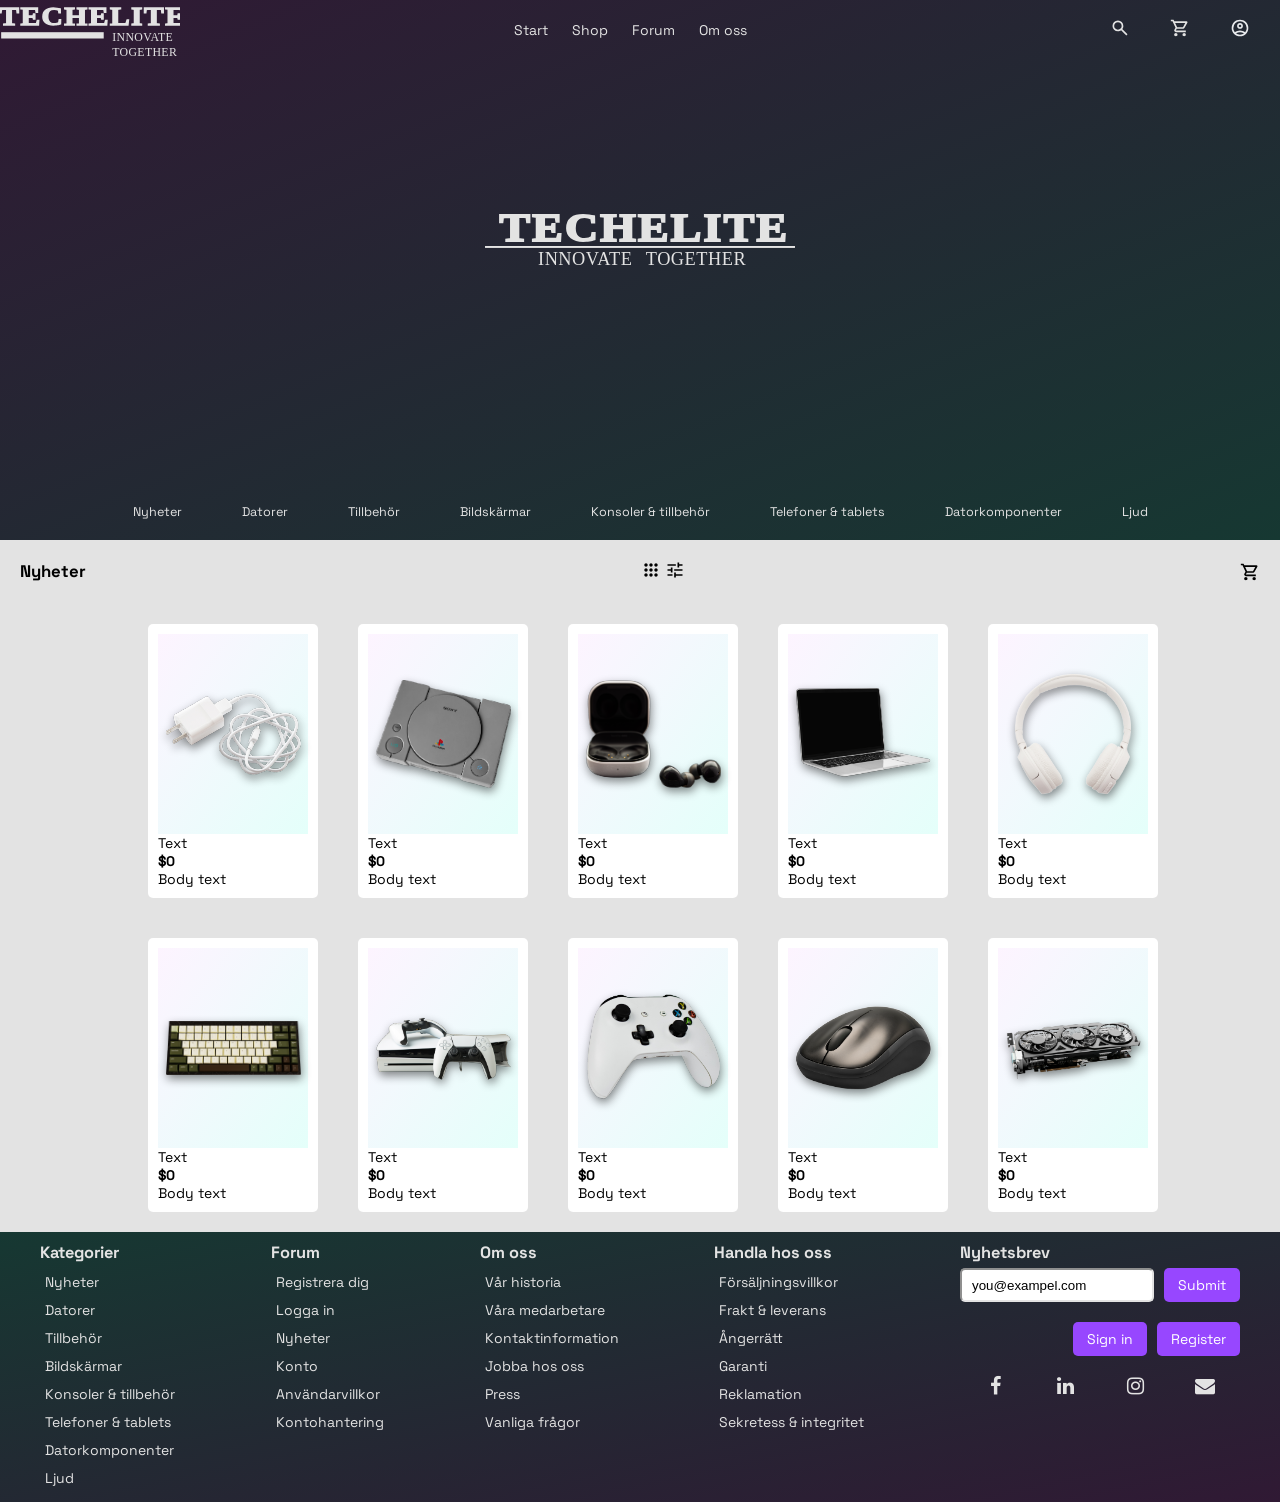
==== commit 0a5006cc: "Enhance login and signup forms with improved layout and functionality, moved specific login form sty" ====
--- a/index.html
+++ b/index.html
@@ -20,7 +20,7 @@
             <nav>
                 <a href="index.html">Start</a>
                 <a href="">Shop</a>
-                <a href="">Forum</a>
+                <a href="forum.html">Forum</a>
                 <a href="">Om oss</a>
             </nav>
             <div class="icons">
--- a/CSS/style.css
+++ b/CSS/style.css
@@ -14,7 +14,13 @@
     padding: 0;
 }
 
+html, body {
+    height: 100%;
+}
+
 body {
+    display: flex;
+    flex-direction: column;
     font-family: "Space Grotesk", sans-serif;
     background-color: #e3e3e3ff;
     font-size: 14px;
@@ -32,6 +38,10 @@
     background-image: linear-gradient(to bottom right, #301934ff, #163832ff);
     color: #e3e3e3ff;
 
+}
+
+main {
+    flex-grow: 1;
 }
 
 .logo {
@@ -102,7 +112,7 @@
     color: white;
     padding: 8px 14px;
     border-radius: 5px;
-    filter: drop-shadow(1px 1px 2px rgba(0, 0, 0, 0.479));
+    /* filter: drop-shadow(1px 1px 2px rgba(0, 0, 0, 0.479)); */
 }
 
 .btn:hover {
@@ -123,7 +133,7 @@
     justify-content: center;
     left: 0;
     bottom: 0;
-    position:static;
+    position: relative;
     width: 100%;
     background-image: linear-gradient(to bottom right, #163832ff, #301934ff);
     color: #e3e3e3ff;
--- a/CSS/index.css
+++ b/CSS/index.css
@@ -10,7 +10,7 @@
 
 
 header {
-    height: 60vh;
+    min-height: 60vh;
 }
 
 
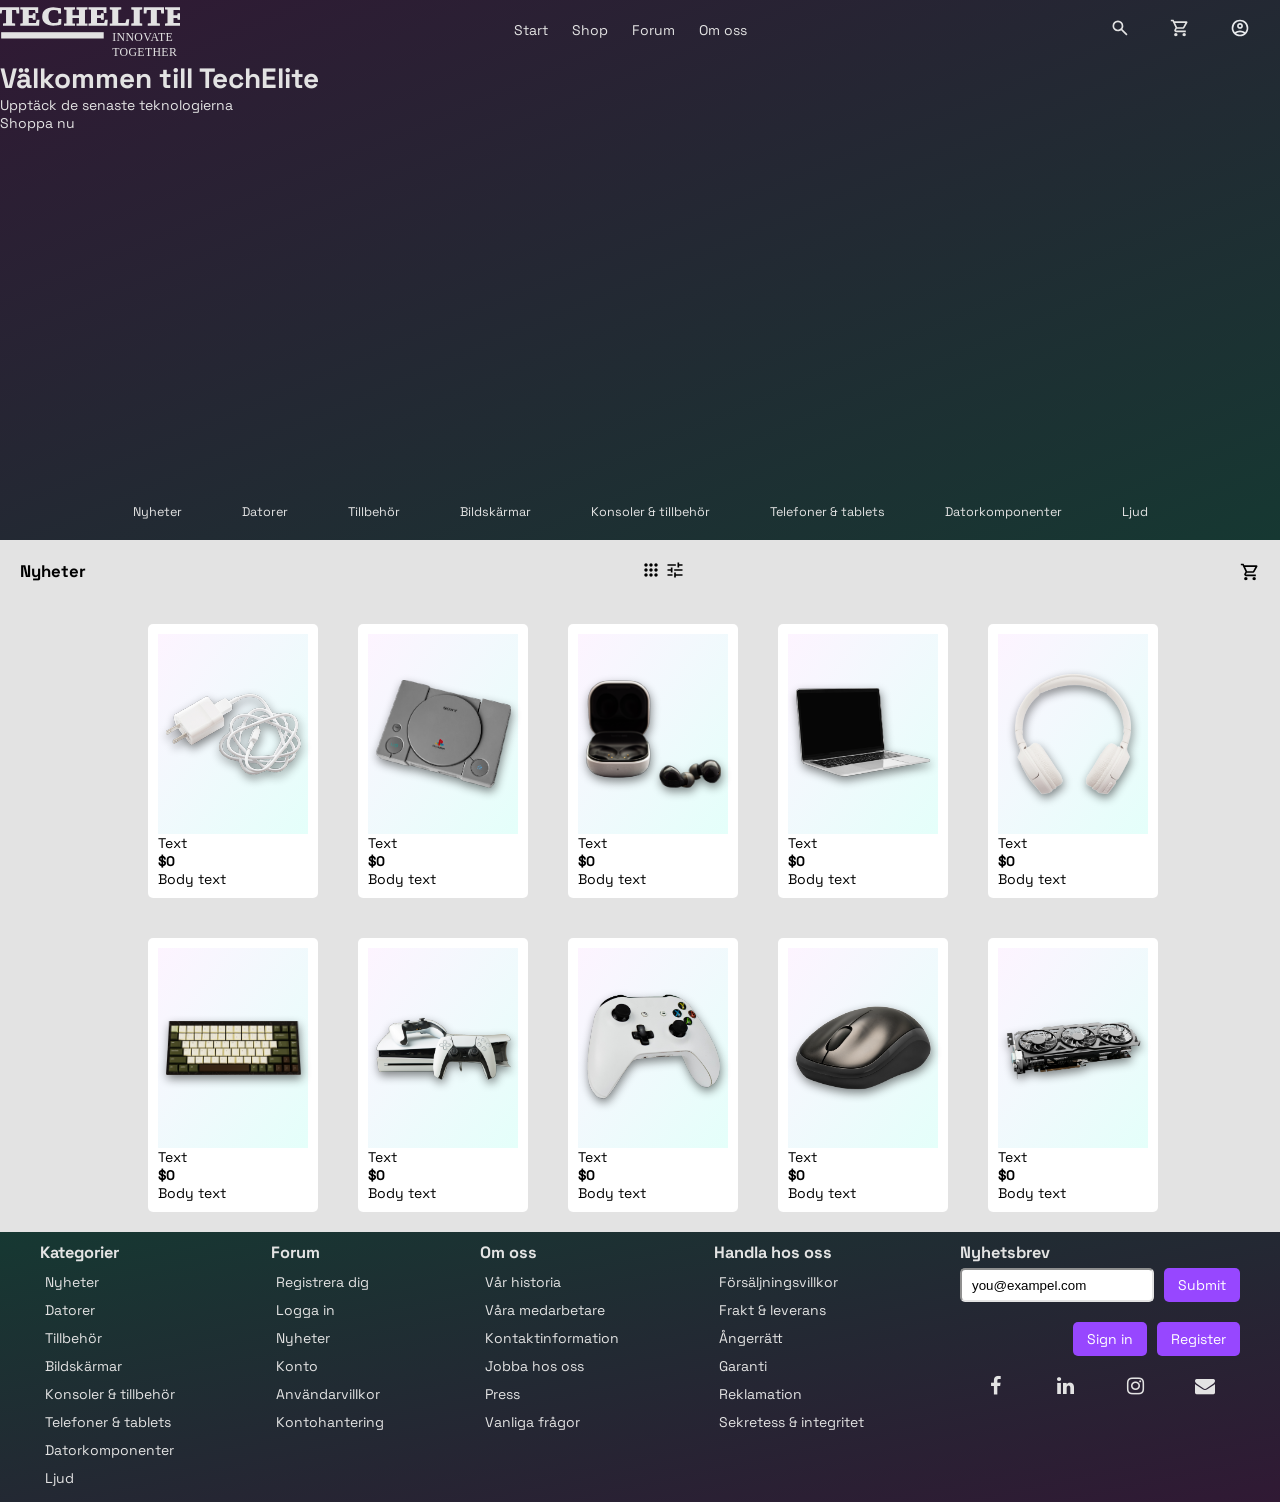
==== commit 84971fc0: "Update index.html" ====
--- a/index.html
+++ b/index.html
@@ -19,9 +19,9 @@
             <a href="index.html"><img class="logo" src="img/Logos/TechElite.grey.svg" alt="Logotyp"></a>
             <nav>
                 <a href="index.html">Start</a>
-                <a href="">Shop</a>
+                <a href="cart.html">Shop</a>
                 <a href="forum.html">Forum</a>
-                <a href="">Om oss</a>
+                <a href="about.html">Om oss</a>
             </nav>
             <div class="icons">
                 <a href="#"><img src="img/Icons/search.svg" alt="Sök"></a>
@@ -29,9 +29,16 @@
                 <a href="login.html"><img src="img/Icons/account.svg" alt="Logga in"></a>
             </div>
         </div>
+        <div class="hero-image">
+            <h1>Välkommen till TechElite</h1>
+            <p>Upptäck de senaste teknologierna</p>
+            <!-- Shoppa nu knapp -->
+<a href="cart.html" class="shop-now-btn">Shoppa nu</a>
+        
+        </div>
         <div class="header-content">
             <div class="img-box">
-                <img class="logo2" src="img/Logos/TechElite.grey.alt2.2.svg" alt="Logotyp 2">
+            
             </div>
             
         </div>
@@ -153,7 +160,7 @@
                 <a class="footer-cat" href="">Datorkomponenter</a>
                 <a class="footer-cat" href="">Ljud</a>
             </div>
-            <div class="forum">
+            <div class="forum-links">
                 <h3>Forum</h3>
                 <a class="footer-cat" href="">Registrera dig</a>
                 <a class="footer-cat" href="">Logga in</a>
@@ -202,4 +209,4 @@
         </div>        
     </footer>
 </body>
-</html>+</html>
--- a/CSS/style.css
+++ b/CSS/style.css
@@ -176,8 +176,7 @@
 }
 
 .footer-cat:hover {
-    /* text-decoration: underline; */
-    /* transform: scale(1.3, 1.3); */
+
     transform: translate(5%) scale(1.2);
 }
 
@@ -226,4 +225,14 @@
     border: none;
     font-size: 14px;
     font-family: "Space Grotesk", sans-serif;
+}
+
+.readmore {
+    color: rgb(168, 102, 255);
+    font-weight: 500;
+    font-style: italic;
+}
+
+.readmore:hover {
+    text-decoration: underline;
 }
